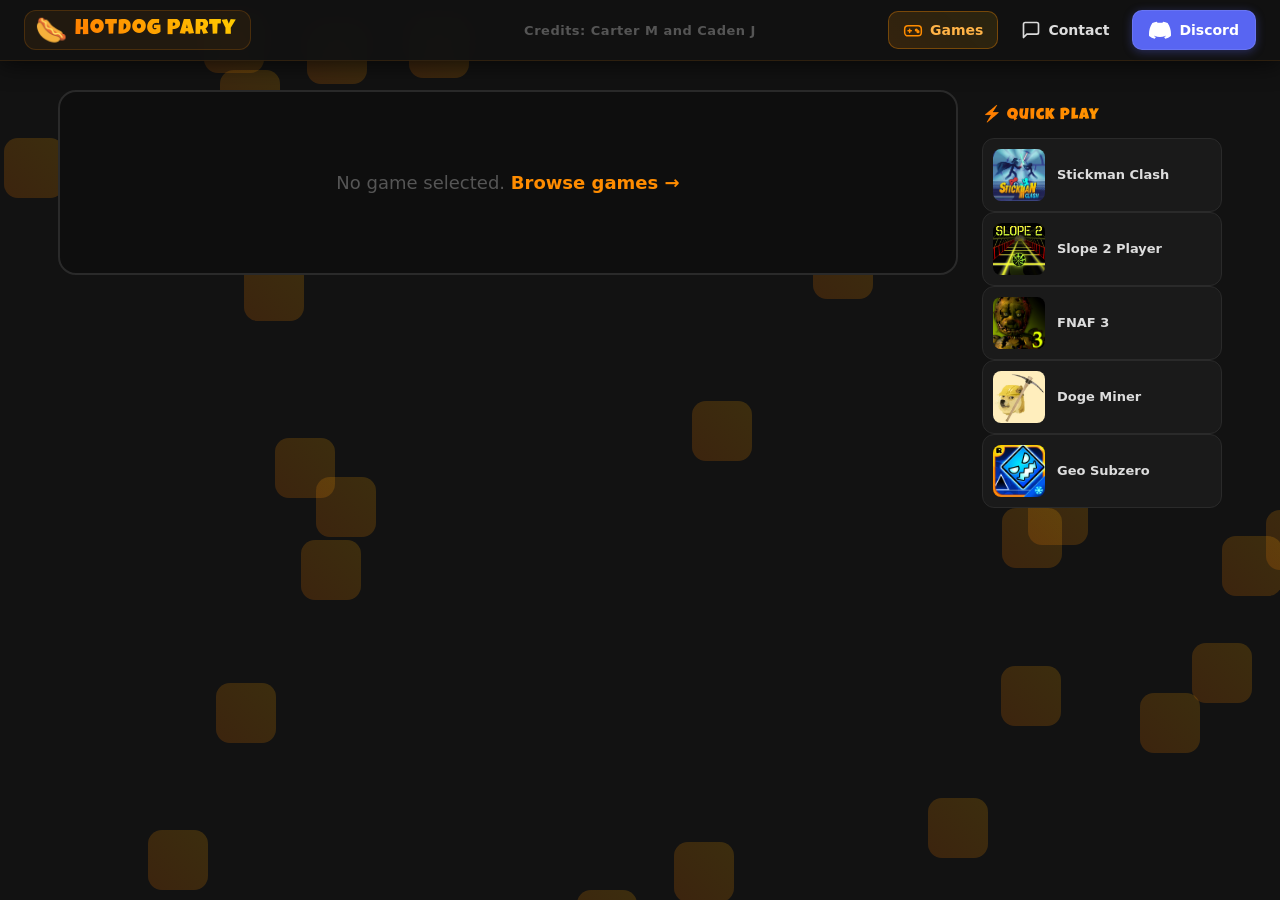
==== game.html @ 7950390a "e" ====
<!DOCTYPE html>
<html lang="en">
<head>
<meta charset="UTF-8">
<title>Hotdog Party – Play</title>
<link rel="icon" href="favicon.png">
<link href="https://fonts.googleapis.com/css2?family=Luckiest+Guy&display=swap" rel="stylesheet">
<style>
*{box-sizing:border-box;margin:0;padding:0;}
body{font-family:"Segoe UI",system-ui,sans-serif;background:#121212;color:white;overflow-x:hidden;}
.bg{position:fixed;top:0;left:0;width:100%;height:100%;z-index:-1;overflow:hidden;}
.shape{position:absolute;width:60px;height:60px;background:linear-gradient(45deg,#ff7b00,#ffae00);opacity:.18;border-radius:14px;animation:float 18s linear infinite;}
@keyframes float{0%{transform:translateY(0) rotate(0)}50%{transform:translateY(-70px) rotate(180deg)}100%{transform:translateY(0) rotate(360deg)}}

/* TOPBAR */
.topbar{position:fixed;top:0;left:0;width:100%;background:rgba(18,18,18,.97);backdrop-filter:blur(12px);padding:10px 24px;display:flex;align-items:center;justify-content:space-between;box-shadow:0 2px 24px rgba(0,0,0,.7);z-index:1000;border-bottom:1px solid rgba(255,140,0,.12);}
.top-center{position:absolute;left:50%;transform:translateX(-50%);font-size:13px;font-weight:600;color:#555;pointer-events:none;letter-spacing:.5px;}
.top-left{display:flex;align-items:center;cursor:pointer;background:rgba(255,140,0,.07);border:1px solid rgba(255,140,0,.18);border-radius:12px;padding:6px 14px 6px 10px;transition:.2s;text-decoration:none;}
.top-left:hover{background:rgba(255,140,0,.14);border-color:rgba(255,140,0,.35);box-shadow:0 0 14px rgba(255,140,0,.15);}
.logo-emoji{font-size:26px;animation:bounce 2s infinite;line-height:1;margin-right:8px;}
@keyframes bounce{0%,100%{transform:translateY(0)}50%{transform:translateY(-5px)}}
.header-text{font-family:'Luckiest Guy';font-size:22px;background:linear-gradient(45deg,#ff7b00,#ffcc00);-webkit-background-clip:text;-webkit-text-fill-color:transparent;letter-spacing:1px;}
.nav-right{display:flex;align-items:center;gap:8px;flex-wrap:wrap;}
.nav-btn{display:flex;align-items:center;gap:7px;padding:8px 14px;border-radius:10px;text-decoration:none;color:#ddd;font-weight:600;font-size:14px;transition:.2s;border:1px solid transparent;}
.nav-btn:hover{background:#1e1e1e;border-color:#333;color:white;}
.nav-btn svg{width:20px;height:20px;opacity:.85;}
.games-nav-btn{background:linear-gradient(45deg,rgba(255,140,0,.15),rgba(255,200,0,.1));border-color:rgba(255,140,0,.35)!important;color:#ffb347;font-weight:700;}
.games-nav-btn svg{opacity:1;color:#ff8c00;}
.games-nav-btn:hover{background:linear-gradient(45deg,rgba(255,140,0,.28),rgba(255,200,0,.18))!important;border-color:#ff8c00!important;color:#ffd000!important;box-shadow:0 0 14px rgba(255,140,0,.3);}
.discord-btn{display:flex;align-items:center;gap:8px;background:#5865F2;padding:8px 16px;border-radius:10px;color:white;text-decoration:none;font-weight:700;font-size:14px;border:1px solid rgba(255,255,255,.1);transition:.2s;box-shadow:0 2px 10px rgba(88,101,242,.35);}
.discord-btn svg{width:22px;height:22px;}
.discord-btn:hover{background:#ff8c00;box-shadow:0 0 16px rgba(255,140,0,.5);}

/* PAGE */
.page-wrap{
  padding: 90px 24px 32px;
  display:flex;
  justify-content:center;
  align-items:start;
  gap:24px;
  min-height:100vh;
}

/* PLAYER */
.player-main{
  flex:0 1 900px;
  min-width:0;
  background:#0e0e0e;
  border:2px solid #2a2a2a;
  border-radius:18px;
  overflow:hidden;
  display:flex;flex-direction:column;
}
.player-toolbar{
  display:flex;align-items:center;gap:10px;
  padding:10px 14px;background:#161616;border-bottom:1px solid #2a2a2a;
}
.player-game-icon{width:32px;height:32px;border-radius:7px;object-fit:cover;flex-shrink:0;}
.player-game-title{font-weight:700;font-size:15px;color:#eee;flex:1;white-space:nowrap;overflow:hidden;text-overflow:ellipsis;}

.toolbar-btn{display:flex;align-items:center;justify-content:center;width:36px;height:36px;border-radius:9px;border:1px solid #2e2e2e;background:#1e1e1e;cursor:pointer;transition:.18s;flex-shrink:0;color:#bbb;}
.toolbar-btn:hover{background:#2a2a2a;border-color:#ff8c00;color:#ff8c00;box-shadow:0 0 10px rgba(255,140,0,.25);}
.toolbar-btn svg{width:17px;height:17px;pointer-events:none;}

.back-btn{display:flex;align-items:center;gap:7px;padding:7px 14px;border-radius:9px;border:1px solid #2e2e2e;background:#1e1e1e;cursor:pointer;transition:.18s;color:#bbb;font-size:13px;font-weight:700;flex-shrink:0;text-decoration:none;}
.back-btn:hover{background:#2a2a2a;border-color:#ff8c00;color:#ff8c00;}
.back-btn svg{width:16px;height:16px;}

.player-iframe-wrap{flex:1;position:relative;min-height:520px;}
.player-iframe-wrap iframe{width:100%;height:100%;border:none;position:absolute;inset:0;}

/* SIDEBAR */
.player-sidebar{flex:0 0 240px;display:flex;flex-direction:column;gap:10px;position:sticky;top:104px;}
.sidebar-title{font-family:'Luckiest Guy';font-size:16px;background:linear-gradient(45deg,#ff7b00,#ffae00);-webkit-background-clip:text;-webkit-text-fill-color:transparent;letter-spacing:1px;margin:0 0 4px;}
.sidebar-game{display:flex;align-items:center;gap:12px;background:#1a1a1a;border:1px solid #2a2a2a;border-radius:12px;padding:10px;cursor:pointer;transition:.2s;text-decoration:none;}
.sidebar-game:hover{border-color:#ff8c00;box-shadow:0 0 14px rgba(255,140,0,.2);transform:translateX(3px);}
.sidebar-game img{width:52px;height:52px;border-radius:8px;object-fit:cover;flex-shrink:0;}
.sidebar-game-name{font-size:13px;font-weight:700;color:#ddd;line-height:1.3;}

/* not-found */
.not-found{padding:80px 20px;text-align:center;color:#555;font-size:18px;}
.not-found a{color:#ff8c00;text-decoration:none;font-weight:700;}
.not-found a:hover{text-decoration:underline;}
</style>
</head>
<body>

<div class="bg" id="bg"></div>

<div class="topbar">
  <div class="top-center">Credits: Carter M and Caden J</div>
  <a class="top-left" href="index.html">
    <div class="logo-emoji">🌭</div>
    <div class="header-text">Hotdog Party</div>
  </a>
  <div class="nav-right">
    <a class="nav-btn games-nav-btn" href="games.html">
      <svg viewBox="0 0 24 24" fill="none" stroke="currentColor" stroke-width="1.8" stroke-linecap="round" stroke-linejoin="round"><rect x="2" y="7" width="20" height="12" rx="4"/><path d="M8 11v4M6 13h4"/><circle cx="16" cy="12" r="1" fill="currentColor"/><circle cx="18" cy="14" r="1" fill="currentColor"/></svg>
      Games
    </a>
    <a class="nav-btn" href="contact.html">
      <svg viewBox="0 0 24 24" fill="none" stroke="white" stroke-width="2" stroke-linecap="round" stroke-linejoin="round"><path d="M21 15a2 2 0 01-2 2H7l-4 4V5a2 2 0 012-2h14a2 2 0 012 2z"/></svg>
      Contact
    </a>
    <a href="https://discord.gg/3y28DJYaVY" target="_blank" class="discord-btn">
      <svg viewBox="0 0 127.14 96.36"><path fill="white" d="M107.7,8.07A105.15,105.15,0,0,0,81.47,0a72.06,72.06,0,0,0-3.36,6.83A97.68,97.68,0,0,0,49,6.83,72.37,72.37,0,0,0,45.64,0,105.89,105.89,0,0,0,19.39,8.09C2.79,33.64-1.71,58.52.54,83.06a105.73,105.73,0,0,0,32.17,16.3,77.7,77.7,0,0,0,6.89-11.14,68.42,68.42,0,0,1-10.85-5.18c.91-.67,1.8-1.36,2.66-2.07a75.48,75.48,0,0,0,64.32,0c.87.71,1.76,1.4,2.66,2.07a68.68,68.68,0,0,1-10.87,5.19,77.23,77.23,0,0,0,6.9,11.13A105.25,105.25,0,0,0,126.6,83C129.2,54.59,122.2,30,107.7,8.07Z"/></svg>
      Discord
    </a>
  </div>
</div>

<div class="page-wrap">

  <div class="player-main">
    <div class="player-toolbar">
      <a class="back-btn" href="games.html">
        <svg viewBox="0 0 24 24" fill="none" stroke="currentColor" stroke-width="2.5" stroke-linecap="round" stroke-linejoin="round"><polyline points="15 18 9 12 15 6"/></svg>
        Back
      </a>
      <img class="player-game-icon" id="playerIcon" src="" alt="">
      <div class="player-game-title" id="playerTitle">Loading...</div>
      <button class="toolbar-btn" title="Refresh" onclick="refreshGame()">
        <svg viewBox="0 0 24 24" fill="none" stroke="currentColor" stroke-width="2" stroke-linecap="round" stroke-linejoin="round"><polyline points="23 4 23 10 17 10"/><path d="M20.49 15a9 9 0 1 1-2.12-9.36L23 10"/></svg>
      </button>
      <button class="toolbar-btn" title="Fullscreen" onclick="fullscreenGame()">
        <svg viewBox="0 0 24 24" fill="none" stroke="currentColor" stroke-width="2" stroke-linecap="round" stroke-linejoin="round"><polyline points="15 3 21 3 21 9"/><polyline points="9 21 3 21 3 15"/><line x1="21" y1="3" x2="14" y2="10"/><line x1="3" y1="21" x2="10" y2="14"/></svg>
      </button>
    </div>
    <div class="player-iframe-wrap">
      <iframe id="gameFrame" src="" allowfullscreen></iframe>
    </div>
  </div>

  <div class="player-sidebar">
    <div class="sidebar-title">⚡ Quick Play</div>
    <div id="playerSidebarGames"></div>
  </div>

</div>

<script>
const FB_URL    = "https://hotdog-party-61e77-default-rtdb.firebaseio.com/plays"
const FB_ACTIVE = "https://hotdog-party-61e77-default-rtdb.firebaseio.com/active"
const LB_LOCAL  = "hotdog_lb"
const sessionId = Math.random().toString(36).slice(2)

// ---- PARSE URL PARAMS ----
const params = new URLSearchParams(location.search)
const currentPath = params.get("path") || ""
const currentName = params.get("name") || "Game"
const currentIcon = params.get("icon") || ""

function gameURL(game) {
  return "game.html?path=" + encodeURIComponent(game.path) +
         "&name=" + encodeURIComponent(game.name) +
         "&icon=" + encodeURIComponent(game.icon)
}

// ---- INIT PLAYER ----
function initPlayer() {
  if (!currentPath) {
    document.querySelector(".player-main").innerHTML =
      '<div class="not-found">No game selected. <a href="games.html">Browse games →</a></div>'
    return
  }
  document.title = currentName + " – Hotdog Party"
  document.getElementById("playerIcon").src  = currentIcon
  document.getElementById("playerTitle").textContent = currentName
  document.getElementById("gameFrame").src   = currentPath
  incrementPlayCount()
  pingActive()
  setInterval(pingActive, 90000)
}

// ---- FIREBASE: play count ----
async function incrementPlayCount() {
  const key = currentName.replace(/[.#$\[\]\/ ]/g, "_")
  try {
    const r = await fetch(FB_URL + "/" + key + ".json")
    const cur = await r.json()
    const prev = cur && cur.count ? cur.count : 0
    await fetch(FB_URL + "/" + key + ".json", {
      method: "PUT",
      headers: {"Content-Type":"application/json"},
      body: JSON.stringify({count:prev+1, name:currentName, icon:currentIcon, path:currentPath})
    })
  } catch {
    // localStorage fallback
    const local = JSON.parse(localStorage.getItem(LB_LOCAL) || "{}")
    local[key] = {count:((local[key]||{}).count||0)+1, name:currentName, icon:currentIcon, path:currentPath}
    localStorage.setItem(LB_LOCAL, JSON.stringify(local))
  }
}

// ---- FIREBASE: active ping ----
async function pingActive() {
  try {
    await fetch(FB_ACTIVE + "/" + sessionId + ".json", {
      method:"PUT",
      headers:{"Content-Type":"application/json"},
      body:JSON.stringify({game:currentName, icon:currentIcon, path:currentPath, ts:Date.now()})
    })
  } catch {}
}

// ---- TOOLBAR ----
function refreshGame() {
  const f = document.getElementById("gameFrame")
  f.src = f.src
}
function fullscreenGame() {
  const f = document.getElementById("gameFrame")
  if      (f.requestFullscreen)       f.requestFullscreen()
  else if (f.webkitRequestFullscreen) f.webkitRequestFullscreen()
  else if (f.mozRequestFullScreen)    f.mozRequestFullScreen()
}

// ---- SIDEBAR ----
function shuffle(arr) { return [...arr].sort(()=>Math.random()-.5) }

async function loadSidebar() {
  try {
    const res = await fetch("games.json")
    const games = await res.json()
    const others = shuffle(games.filter(g => g.path !== currentPath)).slice(0, 5)
    const container = document.getElementById("playerSidebarGames")
    container.innerHTML = others.map(g =>
      `<a class="sidebar-game" href="${gameURL(g)}">
        <img src="${g.icon}" alt="${g.name}">
        <div class="sidebar-game-name">${g.name}</div>
      </a>`
    ).join("")
  } catch {}
}

// ---- BG SHAPES ----
const bg = document.getElementById("bg")
for (let i = 0; i < 30; i++) {
  const s = document.createElement("div")
  s.className = "shape"
  s.style.left = Math.random() * 100 + "%"
  s.style.top  = Math.random() * 100 + "%"
  s.style.animationDuration = (Math.random() * 20 + 10) + "s"
  bg.appendChild(s)
}

initPlayer()
loadSidebar()
</script>
</body>
</html>
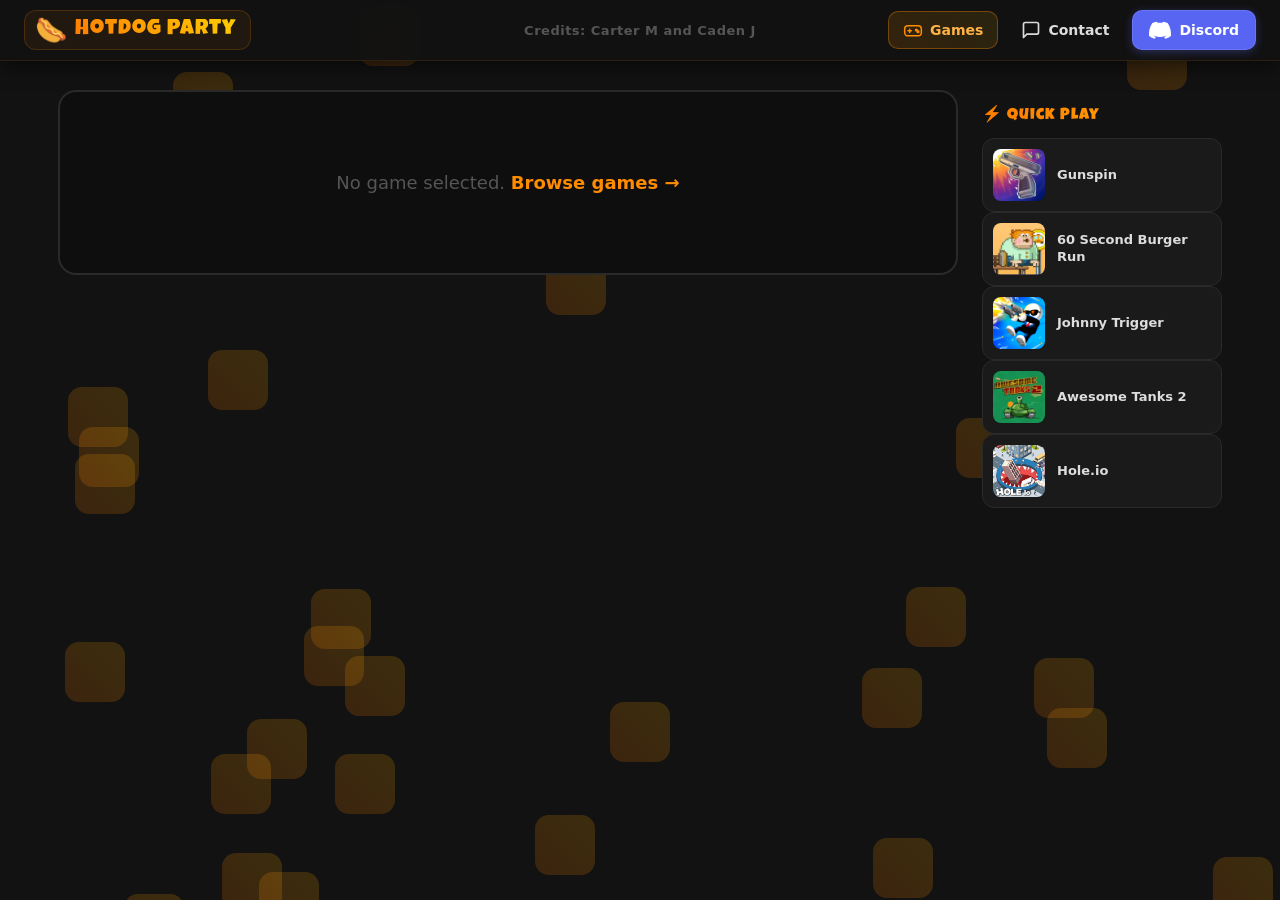
==== commit 21a09647: "e" ====
--- a/game.html
+++ b/game.html
@@ -61,6 +61,8 @@
 .toolbar-btn{display:flex;align-items:center;justify-content:center;width:36px;height:36px;border-radius:9px;border:1px solid #2e2e2e;background:#1e1e1e;cursor:pointer;transition:.18s;flex-shrink:0;color:#bbb;}
 .toolbar-btn:hover{background:#2a2a2a;border-color:#ff8c00;color:#ff8c00;box-shadow:0 0 10px rgba(255,140,0,.25);}
 .toolbar-btn svg{width:17px;height:17px;pointer-events:none;}
+.toolbar-btn.muted{border-color:#ff4444;color:#ff4444;background:rgba(255,68,68,.1);}
+.toolbar-btn.muted:hover{border-color:#ff4444;color:#ff4444;box-shadow:0 0 10px rgba(255,68,68,.25);}
 
 .back-btn{display:flex;align-items:center;gap:7px;padding:7px 14px;border-radius:9px;border:1px solid #2e2e2e;background:#1e1e1e;cursor:pointer;transition:.18s;color:#bbb;font-size:13px;font-weight:700;flex-shrink:0;text-decoration:none;}
 .back-btn:hover{background:#2a2a2a;border-color:#ff8c00;color:#ff8c00;}
@@ -68,6 +70,9 @@
 
 .player-iframe-wrap{flex:1;position:relative;min-height:520px;}
 .player-iframe-wrap iframe{width:100%;height:100%;border:none;position:absolute;inset:0;}
+
+/* mute overlay — covers iframe to block audio via a silent AudioContext trick */
+#muteOverlay{display:none;position:absolute;inset:0;z-index:10;pointer-events:none;}
 
 /* SIDEBAR */
 .player-sidebar{flex:0 0 240px;display:flex;flex-direction:column;gap:10px;position:sticky;top:104px;}
@@ -119,6 +124,20 @@
       </a>
       <img class="player-game-icon" id="playerIcon" src="" alt="">
       <div class="player-game-title" id="playerTitle">Loading...</div>
+      <button class="toolbar-btn" id="muteBtn" title="Mute" onclick="toggleMute()">
+        <!-- Unmuted icon (shown by default) -->
+        <svg id="iconUnmuted" viewBox="0 0 24 24" fill="none" stroke="currentColor" stroke-width="2" stroke-linecap="round" stroke-linejoin="round">
+          <polygon points="11 5 6 9 2 9 2 15 6 15 11 19 11 5"/>
+          <path d="M19.07 4.93a10 10 0 0 1 0 14.14"/>
+          <path d="M15.54 8.46a5 5 0 0 1 0 7.07"/>
+        </svg>
+        <!-- Muted icon (hidden by default) -->
+        <svg id="iconMuted" viewBox="0 0 24 24" fill="none" stroke="currentColor" stroke-width="2" stroke-linecap="round" stroke-linejoin="round" style="display:none;">
+          <polygon points="11 5 6 9 2 9 2 15 6 15 11 19 11 5"/>
+          <line x1="23" y1="9" x2="17" y2="15"/>
+          <line x1="17" y1="9" x2="23" y2="15"/>
+        </svg>
+      </button>
       <button class="toolbar-btn" title="Refresh" onclick="refreshGame()">
         <svg viewBox="0 0 24 24" fill="none" stroke="currentColor" stroke-width="2" stroke-linecap="round" stroke-linejoin="round"><polyline points="23 4 23 10 17 10"/><path d="M20.49 15a9 9 0 1 1-2.12-9.36L23 10"/></svg>
       </button>
@@ -127,6 +146,7 @@
       </button>
     </div>
     <div class="player-iframe-wrap">
+      <div id="muteOverlay"></div>
       <iframe id="gameFrame" src="" allowfullscreen></iframe>
     </div>
   </div>
@@ -144,7 +164,6 @@
 const LB_LOCAL  = "hotdog_lb"
 const sessionId = Math.random().toString(36).slice(2)
 
-// ---- PARSE URL PARAMS ----
 const params = new URLSearchParams(location.search)
 const currentPath = params.get("path") || ""
 const currentName = params.get("name") || "Game"
@@ -154,6 +173,55 @@
   return "game.html?path=" + encodeURIComponent(game.path) +
          "&name=" + encodeURIComponent(game.name) +
          "&icon=" + encodeURIComponent(game.icon)
+}
+
+// ---- MUTE ----
+let isMuted = false
+let audioCtx = null
+let gainNode = null
+
+function toggleMute() {
+  isMuted = !isMuted
+  const frame = document.getElementById("gameFrame")
+  const btn   = document.getElementById("muteBtn")
+
+  // Set iframe muted attribute (works for same-origin)
+  frame.muted = isMuted
+
+  // Also try to mute via Web Audio API destination gain (best effort)
+  if (isMuted) {
+    try {
+      if (!audioCtx) {
+        audioCtx = new (window.AudioContext || window.webkitAudioContext)()
+        gainNode = audioCtx.createGain()
+        gainNode.connect(audioCtx.destination)
+      }
+      gainNode.gain.value = 0
+    } catch(e) {}
+
+    // Reload iframe with muted attribute as a fallback
+    const src = frame.src
+    frame.src = ""
+    frame.setAttribute("muted", "")
+    setTimeout(() => { frame.src = src }, 50)
+
+    btn.classList.add("muted")
+    btn.title = "Unmute"
+    document.getElementById("iconUnmuted").style.display = "none"
+    document.getElementById("iconMuted").style.display   = "block"
+  } else {
+    try { if (gainNode) gainNode.gain.value = 1 } catch(e) {}
+
+    const src = frame.src
+    frame.src = ""
+    frame.removeAttribute("muted")
+    setTimeout(() => { frame.src = src }, 50)
+
+    btn.classList.remove("muted")
+    btn.title = "Mute"
+    document.getElementById("iconUnmuted").style.display = "block"
+    document.getElementById("iconMuted").style.display   = "none"
+  }
 }
 
 // ---- INIT PLAYER ----
@@ -164,9 +232,9 @@
     return
   }
   document.title = currentName + " – Hotdog Party"
-  document.getElementById("playerIcon").src  = currentIcon
+  document.getElementById("playerIcon").src        = currentIcon
   document.getElementById("playerTitle").textContent = currentName
-  document.getElementById("gameFrame").src   = currentPath
+  document.getElementById("gameFrame").src          = currentPath
   incrementPlayCount()
   pingActive()
   setInterval(pingActive, 90000)
@@ -185,9 +253,9 @@
       body: JSON.stringify({count:prev+1, name:currentName, icon:currentIcon, path:currentPath})
     })
   } catch {
-    // localStorage fallback
     const local = JSON.parse(localStorage.getItem(LB_LOCAL) || "{}")
-    local[key] = {count:((local[key]||{}).count||0)+1, name:currentName, icon:currentIcon, path:currentPath}
+    const key2 = currentName.replace(/[.#$\[\]\/ ]/g, "_")
+    local[key2] = {count:((local[key2]||{}).count||0)+1, name:currentName, icon:currentIcon, path:currentPath}
     localStorage.setItem(LB_LOCAL, JSON.stringify(local))
   }
 }
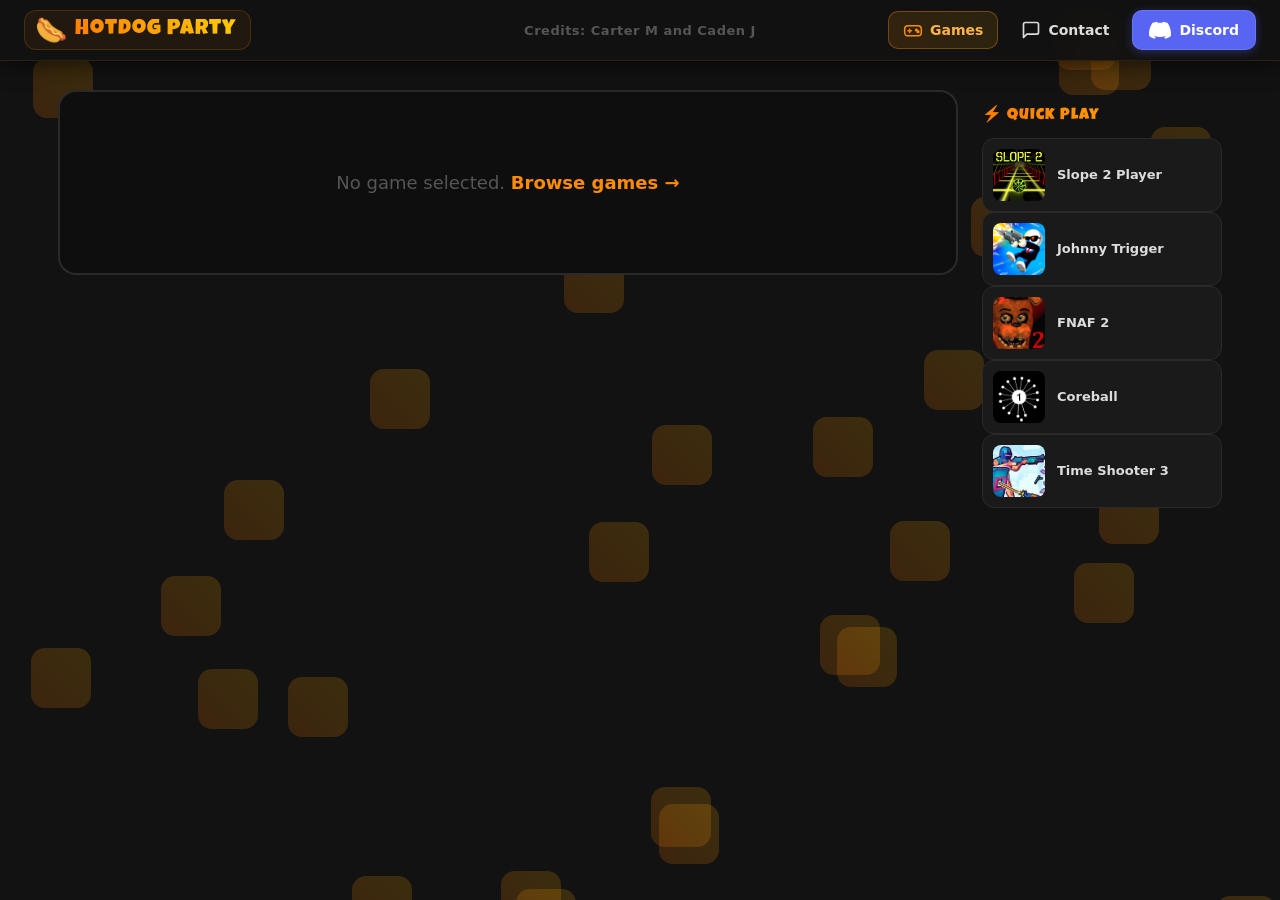
==== commit 7132ec0d: "e" ====
--- a/game.html
+++ b/game.html
@@ -61,8 +61,6 @@
 .toolbar-btn{display:flex;align-items:center;justify-content:center;width:36px;height:36px;border-radius:9px;border:1px solid #2e2e2e;background:#1e1e1e;cursor:pointer;transition:.18s;flex-shrink:0;color:#bbb;}
 .toolbar-btn:hover{background:#2a2a2a;border-color:#ff8c00;color:#ff8c00;box-shadow:0 0 10px rgba(255,140,0,.25);}
 .toolbar-btn svg{width:17px;height:17px;pointer-events:none;}
-.toolbar-btn.muted{border-color:#ff4444;color:#ff4444;background:rgba(255,68,68,.1);}
-.toolbar-btn.muted:hover{border-color:#ff4444;color:#ff4444;box-shadow:0 0 10px rgba(255,68,68,.25);}
 
 .back-btn{display:flex;align-items:center;gap:7px;padding:7px 14px;border-radius:9px;border:1px solid #2e2e2e;background:#1e1e1e;cursor:pointer;transition:.18s;color:#bbb;font-size:13px;font-weight:700;flex-shrink:0;text-decoration:none;}
 .back-btn:hover{background:#2a2a2a;border-color:#ff8c00;color:#ff8c00;}
@@ -70,9 +68,6 @@
 
 .player-iframe-wrap{flex:1;position:relative;min-height:520px;}
 .player-iframe-wrap iframe{width:100%;height:100%;border:none;position:absolute;inset:0;}
-
-/* mute overlay — covers iframe to block audio via a silent AudioContext trick */
-#muteOverlay{display:none;position:absolute;inset:0;z-index:10;pointer-events:none;}
 
 /* SIDEBAR */
 .player-sidebar{flex:0 0 240px;display:flex;flex-direction:column;gap:10px;position:sticky;top:104px;}
@@ -124,20 +119,6 @@
       </a>
       <img class="player-game-icon" id="playerIcon" src="" alt="">
       <div class="player-game-title" id="playerTitle">Loading...</div>
-      <button class="toolbar-btn" id="muteBtn" title="Mute" onclick="toggleMute()">
-        <!-- Unmuted icon (shown by default) -->
-        <svg id="iconUnmuted" viewBox="0 0 24 24" fill="none" stroke="currentColor" stroke-width="2" stroke-linecap="round" stroke-linejoin="round">
-          <polygon points="11 5 6 9 2 9 2 15 6 15 11 19 11 5"/>
-          <path d="M19.07 4.93a10 10 0 0 1 0 14.14"/>
-          <path d="M15.54 8.46a5 5 0 0 1 0 7.07"/>
-        </svg>
-        <!-- Muted icon (hidden by default) -->
-        <svg id="iconMuted" viewBox="0 0 24 24" fill="none" stroke="currentColor" stroke-width="2" stroke-linecap="round" stroke-linejoin="round" style="display:none;">
-          <polygon points="11 5 6 9 2 9 2 15 6 15 11 19 11 5"/>
-          <line x1="23" y1="9" x2="17" y2="15"/>
-          <line x1="17" y1="9" x2="23" y2="15"/>
-        </svg>
-      </button>
       <button class="toolbar-btn" title="Refresh" onclick="refreshGame()">
         <svg viewBox="0 0 24 24" fill="none" stroke="currentColor" stroke-width="2" stroke-linecap="round" stroke-linejoin="round"><polyline points="23 4 23 10 17 10"/><path d="M20.49 15a9 9 0 1 1-2.12-9.36L23 10"/></svg>
       </button>
@@ -146,7 +127,6 @@
       </button>
     </div>
     <div class="player-iframe-wrap">
-      <div id="muteOverlay"></div>
       <iframe id="gameFrame" src="" allowfullscreen></iframe>
     </div>
   </div>
@@ -164,6 +144,7 @@
 const LB_LOCAL  = "hotdog_lb"
 const sessionId = Math.random().toString(36).slice(2)
 
+// ---- PARSE URL PARAMS ----
 const params = new URLSearchParams(location.search)
 const currentPath = params.get("path") || ""
 const currentName = params.get("name") || "Game"
@@ -175,53 +156,17 @@
          "&icon=" + encodeURIComponent(game.icon)
 }
 
-// ---- MUTE ----
-let isMuted = false
-let audioCtx = null
-let gainNode = null
-
-function toggleMute() {
-  isMuted = !isMuted
-  const frame = document.getElementById("gameFrame")
-  const btn   = document.getElementById("muteBtn")
-
-  // Set iframe muted attribute (works for same-origin)
-  frame.muted = isMuted
-
-  // Also try to mute via Web Audio API destination gain (best effort)
-  if (isMuted) {
-    try {
-      if (!audioCtx) {
-        audioCtx = new (window.AudioContext || window.webkitAudioContext)()
-        gainNode = audioCtx.createGain()
-        gainNode.connect(audioCtx.destination)
-      }
-      gainNode.gain.value = 0
-    } catch(e) {}
-
-    // Reload iframe with muted attribute as a fallback
-    const src = frame.src
-    frame.src = ""
-    frame.setAttribute("muted", "")
-    setTimeout(() => { frame.src = src }, 50)
-
-    btn.classList.add("muted")
-    btn.title = "Unmute"
-    document.getElementById("iconUnmuted").style.display = "none"
-    document.getElementById("iconMuted").style.display   = "block"
-  } else {
-    try { if (gainNode) gainNode.gain.value = 1 } catch(e) {}
-
-    const src = frame.src
-    frame.src = ""
-    frame.removeAttribute("muted")
-    setTimeout(() => { frame.src = src }, 50)
-
-    btn.classList.remove("muted")
-    btn.title = "Mute"
-    document.getElementById("iconUnmuted").style.display = "block"
-    document.getElementById("iconMuted").style.display   = "none"
-  }
+// ---- RECENTLY PLAYED (localStorage) ----
+function saveRecentlyPlayed() {
+  if (!currentPath) return
+  const key  = "hotdog_recent"
+  const entry = { name: currentName, icon: currentIcon, path: currentPath, ts: Date.now() }
+  let recent = JSON.parse(localStorage.getItem(key) || "[]")
+  // Remove duplicate if already in list, then prepend
+  recent = recent.filter(g => g.path !== currentPath)
+  recent.unshift(entry)
+  recent = recent.slice(0, 5) // keep last 5
+  localStorage.setItem(key, JSON.stringify(recent))
 }
 
 // ---- INIT PLAYER ----
@@ -232,9 +177,10 @@
     return
   }
   document.title = currentName + " – Hotdog Party"
-  document.getElementById("playerIcon").src        = currentIcon
+  document.getElementById("playerIcon").src  = currentIcon
   document.getElementById("playerTitle").textContent = currentName
-  document.getElementById("gameFrame").src          = currentPath
+  document.getElementById("gameFrame").src   = currentPath
+  saveRecentlyPlayed()
   incrementPlayCount()
   pingActive()
   setInterval(pingActive, 90000)
@@ -253,9 +199,9 @@
       body: JSON.stringify({count:prev+1, name:currentName, icon:currentIcon, path:currentPath})
     })
   } catch {
+    // localStorage fallback
     const local = JSON.parse(localStorage.getItem(LB_LOCAL) || "{}")
-    const key2 = currentName.replace(/[.#$\[\]\/ ]/g, "_")
-    local[key2] = {count:((local[key2]||{}).count||0)+1, name:currentName, icon:currentIcon, path:currentPath}
+    local[key] = {count:((local[key]||{}).count||0)+1, name:currentName, icon:currentIcon, path:currentPath}
     localStorage.setItem(LB_LOCAL, JSON.stringify(local))
   }
 }
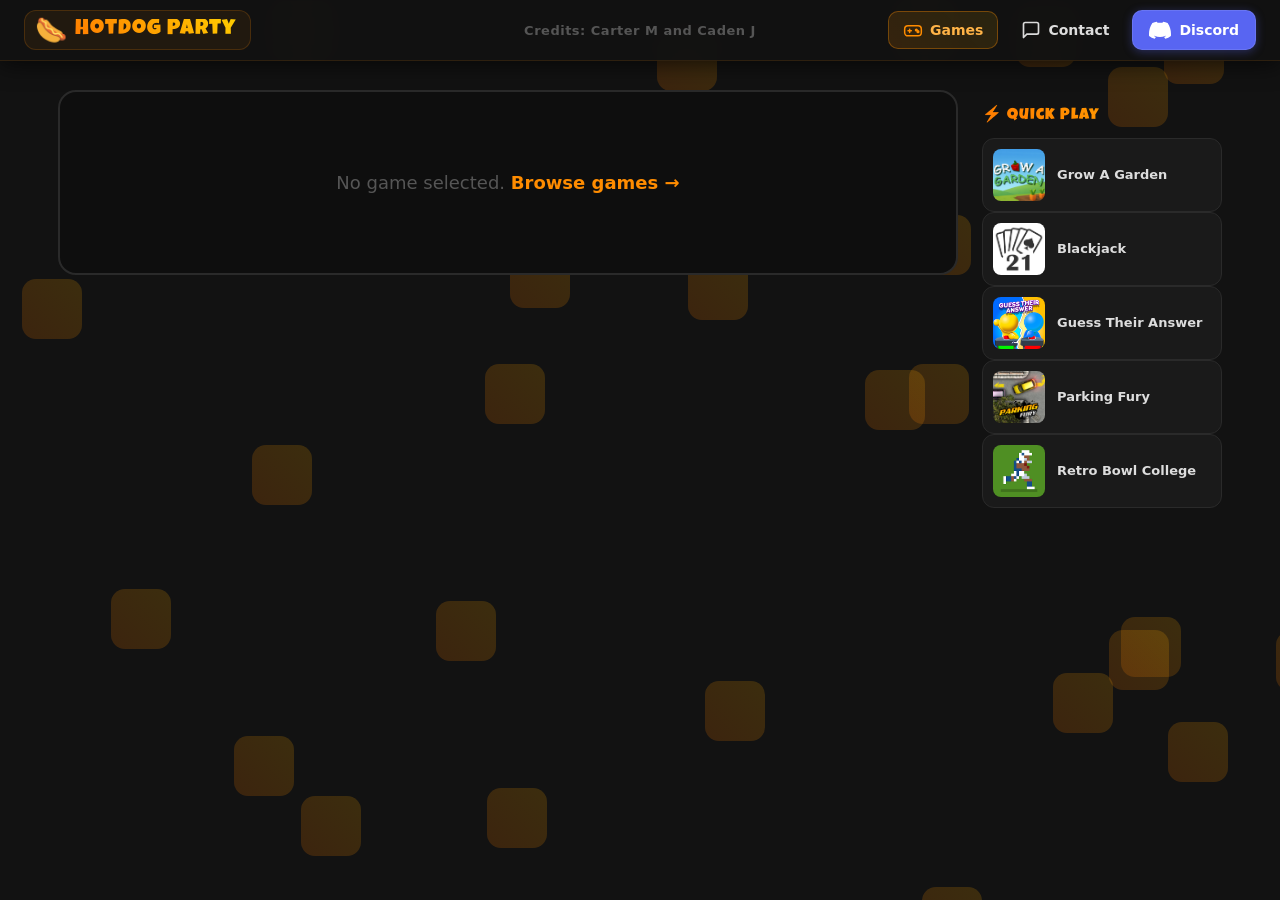
==== commit 5563ff67: "e" ====
--- a/game.html
+++ b/game.html
@@ -61,6 +61,8 @@
 .toolbar-btn{display:flex;align-items:center;justify-content:center;width:36px;height:36px;border-radius:9px;border:1px solid #2e2e2e;background:#1e1e1e;cursor:pointer;transition:.18s;flex-shrink:0;color:#bbb;}
 .toolbar-btn:hover{background:#2a2a2a;border-color:#ff8c00;color:#ff8c00;box-shadow:0 0 10px rgba(255,140,0,.25);}
 .toolbar-btn svg{width:17px;height:17px;pointer-events:none;}
+.toolbar-btn.muted{border-color:#ff4444;color:#ff4444;background:rgba(255,68,68,.1);}
+.toolbar-btn.muted:hover{border-color:#ff4444;color:#ff4444;box-shadow:0 0 10px rgba(255,68,68,.25);}
 
 .back-btn{display:flex;align-items:center;gap:7px;padding:7px 14px;border-radius:9px;border:1px solid #2e2e2e;background:#1e1e1e;cursor:pointer;transition:.18s;color:#bbb;font-size:13px;font-weight:700;flex-shrink:0;text-decoration:none;}
 .back-btn:hover{background:#2a2a2a;border-color:#ff8c00;color:#ff8c00;}
@@ -68,6 +70,9 @@
 
 .player-iframe-wrap{flex:1;position:relative;min-height:520px;}
 .player-iframe-wrap iframe{width:100%;height:100%;border:none;position:absolute;inset:0;}
+
+/* mute overlay — covers iframe to block audio via a silent AudioContext trick */
+#muteOverlay{display:none;position:absolute;inset:0;z-index:10;pointer-events:none;}
 
 /* SIDEBAR */
 .player-sidebar{flex:0 0 240px;display:flex;flex-direction:column;gap:10px;position:sticky;top:104px;}
@@ -119,6 +124,20 @@
       </a>
       <img class="player-game-icon" id="playerIcon" src="" alt="">
       <div class="player-game-title" id="playerTitle">Loading...</div>
+      <button class="toolbar-btn" id="muteBtn" title="Mute" onclick="toggleMute()">
+        <!-- Unmuted icon (shown by default) -->
+        <svg id="iconUnmuted" viewBox="0 0 24 24" fill="none" stroke="currentColor" stroke-width="2" stroke-linecap="round" stroke-linejoin="round">
+          <polygon points="11 5 6 9 2 9 2 15 6 15 11 19 11 5"/>
+          <path d="M19.07 4.93a10 10 0 0 1 0 14.14"/>
+          <path d="M15.54 8.46a5 5 0 0 1 0 7.07"/>
+        </svg>
+        <!-- Muted icon (hidden by default) -->
+        <svg id="iconMuted" viewBox="0 0 24 24" fill="none" stroke="currentColor" stroke-width="2" stroke-linecap="round" stroke-linejoin="round" style="display:none;">
+          <polygon points="11 5 6 9 2 9 2 15 6 15 11 19 11 5"/>
+          <line x1="23" y1="9" x2="17" y2="15"/>
+          <line x1="17" y1="9" x2="23" y2="15"/>
+        </svg>
+      </button>
       <button class="toolbar-btn" title="Refresh" onclick="refreshGame()">
         <svg viewBox="0 0 24 24" fill="none" stroke="currentColor" stroke-width="2" stroke-linecap="round" stroke-linejoin="round"><polyline points="23 4 23 10 17 10"/><path d="M20.49 15a9 9 0 1 1-2.12-9.36L23 10"/></svg>
       </button>
@@ -127,6 +146,7 @@
       </button>
     </div>
     <div class="player-iframe-wrap">
+      <div id="muteOverlay"></div>
       <iframe id="gameFrame" src="" allowfullscreen></iframe>
     </div>
   </div>
@@ -144,7 +164,6 @@
 const LB_LOCAL  = "hotdog_lb"
 const sessionId = Math.random().toString(36).slice(2)
 
-// ---- PARSE URL PARAMS ----
 const params = new URLSearchParams(location.search)
 const currentPath = params.get("path") || ""
 const currentName = params.get("name") || "Game"
@@ -156,16 +175,64 @@
          "&icon=" + encodeURIComponent(game.icon)
 }
 
+// ---- MUTE ----
+let isMuted = false
+let audioCtx = null
+let gainNode = null
+
+function toggleMute() {
+  isMuted = !isMuted
+  const frame = document.getElementById("gameFrame")
+  const btn   = document.getElementById("muteBtn")
+
+  // Set iframe muted attribute (works for same-origin)
+  frame.muted = isMuted
+
+  // Also try to mute via Web Audio API destination gain (best effort)
+  if (isMuted) {
+    try {
+      if (!audioCtx) {
+        audioCtx = new (window.AudioContext || window.webkitAudioContext)()
+        gainNode = audioCtx.createGain()
+        gainNode.connect(audioCtx.destination)
+      }
+      gainNode.gain.value = 0
+    } catch(e) {}
+
+    // Reload iframe with muted attribute as a fallback
+    const src = frame.src
+    frame.src = ""
+    frame.setAttribute("muted", "")
+    setTimeout(() => { frame.src = src }, 50)
+
+    btn.classList.add("muted")
+    btn.title = "Unmute"
+    document.getElementById("iconUnmuted").style.display = "none"
+    document.getElementById("iconMuted").style.display   = "block"
+  } else {
+    try { if (gainNode) gainNode.gain.value = 1 } catch(e) {}
+
+    const src = frame.src
+    frame.src = ""
+    frame.removeAttribute("muted")
+    setTimeout(() => { frame.src = src }, 50)
+
+    btn.classList.remove("muted")
+    btn.title = "Mute"
+    document.getElementById("iconUnmuted").style.display = "block"
+    document.getElementById("iconMuted").style.display   = "none"
+  }
+}
+
 // ---- RECENTLY PLAYED (localStorage) ----
 function saveRecentlyPlayed() {
   if (!currentPath) return
-  const key  = "hotdog_recent"
+  const key   = "hotdog_recent"
   const entry = { name: currentName, icon: currentIcon, path: currentPath, ts: Date.now() }
-  let recent = JSON.parse(localStorage.getItem(key) || "[]")
-  // Remove duplicate if already in list, then prepend
+  let recent  = JSON.parse(localStorage.getItem(key) || "[]")
   recent = recent.filter(g => g.path !== currentPath)
   recent.unshift(entry)
-  recent = recent.slice(0, 5) // keep last 5
+  recent = recent.slice(0, 5)
   localStorage.setItem(key, JSON.stringify(recent))
 }
 
@@ -177,9 +244,9 @@
     return
   }
   document.title = currentName + " – Hotdog Party"
-  document.getElementById("playerIcon").src  = currentIcon
+  document.getElementById("playerIcon").src        = currentIcon
   document.getElementById("playerTitle").textContent = currentName
-  document.getElementById("gameFrame").src   = currentPath
+  document.getElementById("gameFrame").src          = currentPath
   saveRecentlyPlayed()
   incrementPlayCount()
   pingActive()
@@ -199,9 +266,9 @@
       body: JSON.stringify({count:prev+1, name:currentName, icon:currentIcon, path:currentPath})
     })
   } catch {
-    // localStorage fallback
     const local = JSON.parse(localStorage.getItem(LB_LOCAL) || "{}")
-    local[key] = {count:((local[key]||{}).count||0)+1, name:currentName, icon:currentIcon, path:currentPath}
+    const key2 = currentName.replace(/[.#$\[\]\/ ]/g, "_")
+    local[key2] = {count:((local[key2]||{}).count||0)+1, name:currentName, icon:currentIcon, path:currentPath}
     localStorage.setItem(LB_LOCAL, JSON.stringify(local))
   }
 }
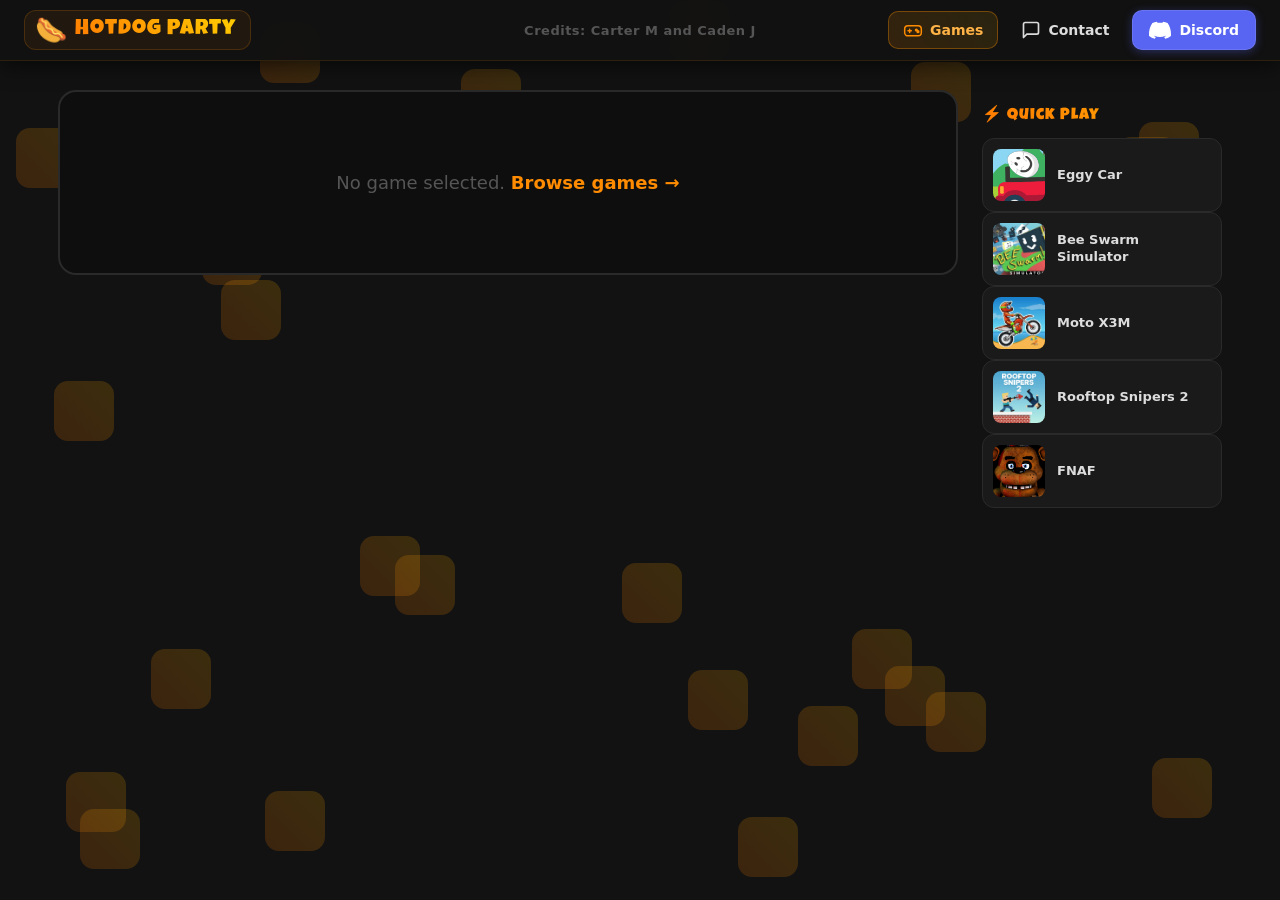
==== commit 019d5a40: "e" ====
--- a/game.html
+++ b/game.html
@@ -224,18 +224,6 @@
   }
 }
 
-// ---- RECENTLY PLAYED (localStorage) ----
-function saveRecentlyPlayed() {
-  if (!currentPath) return
-  const key   = "hotdog_recent"
-  const entry = { name: currentName, icon: currentIcon, path: currentPath, ts: Date.now() }
-  let recent  = JSON.parse(localStorage.getItem(key) || "[]")
-  recent = recent.filter(g => g.path !== currentPath)
-  recent.unshift(entry)
-  recent = recent.slice(0, 5)
-  localStorage.setItem(key, JSON.stringify(recent))
-}
-
 // ---- INIT PLAYER ----
 function initPlayer() {
   if (!currentPath) {
@@ -247,7 +235,6 @@
   document.getElementById("playerIcon").src        = currentIcon
   document.getElementById("playerTitle").textContent = currentName
   document.getElementById("gameFrame").src          = currentPath
-  saveRecentlyPlayed()
   incrementPlayCount()
   pingActive()
   setInterval(pingActive, 90000)
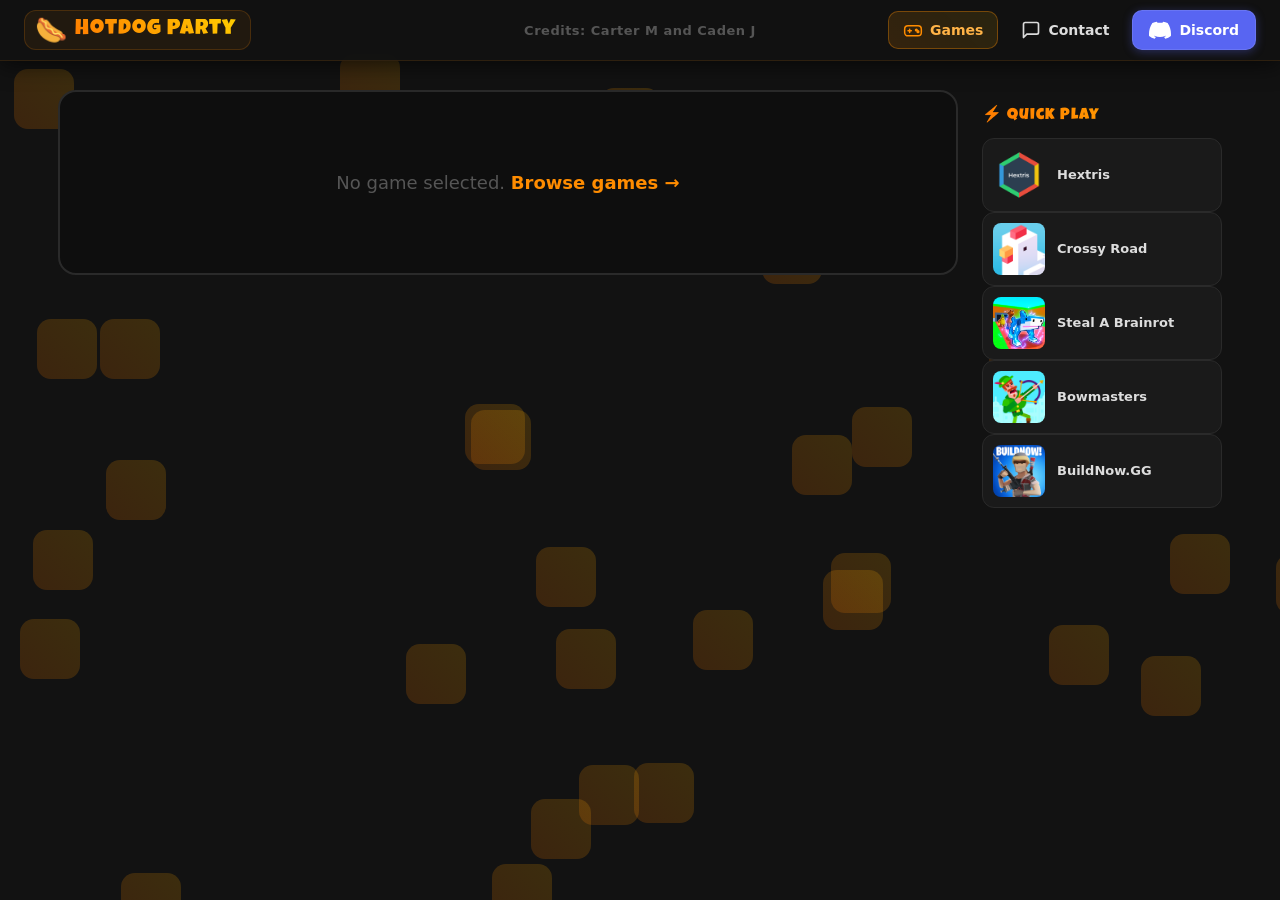
==== commit 8228c81f: "Update game.html" ====
--- a/game.html
+++ b/game.html
@@ -61,8 +61,6 @@
 .toolbar-btn{display:flex;align-items:center;justify-content:center;width:36px;height:36px;border-radius:9px;border:1px solid #2e2e2e;background:#1e1e1e;cursor:pointer;transition:.18s;flex-shrink:0;color:#bbb;}
 .toolbar-btn:hover{background:#2a2a2a;border-color:#ff8c00;color:#ff8c00;box-shadow:0 0 10px rgba(255,140,0,.25);}
 .toolbar-btn svg{width:17px;height:17px;pointer-events:none;}
-.toolbar-btn.muted{border-color:#ff4444;color:#ff4444;background:rgba(255,68,68,.1);}
-.toolbar-btn.muted:hover{border-color:#ff4444;color:#ff4444;box-shadow:0 0 10px rgba(255,68,68,.25);}
 
 .back-btn{display:flex;align-items:center;gap:7px;padding:7px 14px;border-radius:9px;border:1px solid #2e2e2e;background:#1e1e1e;cursor:pointer;transition:.18s;color:#bbb;font-size:13px;font-weight:700;flex-shrink:0;text-decoration:none;}
 .back-btn:hover{background:#2a2a2a;border-color:#ff8c00;color:#ff8c00;}
@@ -70,9 +68,6 @@
 
 .player-iframe-wrap{flex:1;position:relative;min-height:520px;}
 .player-iframe-wrap iframe{width:100%;height:100%;border:none;position:absolute;inset:0;}
-
-/* mute overlay — covers iframe to block audio via a silent AudioContext trick */
-#muteOverlay{display:none;position:absolute;inset:0;z-index:10;pointer-events:none;}
 
 /* SIDEBAR */
 .player-sidebar{flex:0 0 240px;display:flex;flex-direction:column;gap:10px;position:sticky;top:104px;}
@@ -124,20 +119,6 @@
       </a>
       <img class="player-game-icon" id="playerIcon" src="" alt="">
       <div class="player-game-title" id="playerTitle">Loading...</div>
-      <button class="toolbar-btn" id="muteBtn" title="Mute" onclick="toggleMute()">
-        <!-- Unmuted icon (shown by default) -->
-        <svg id="iconUnmuted" viewBox="0 0 24 24" fill="none" stroke="currentColor" stroke-width="2" stroke-linecap="round" stroke-linejoin="round">
-          <polygon points="11 5 6 9 2 9 2 15 6 15 11 19 11 5"/>
-          <path d="M19.07 4.93a10 10 0 0 1 0 14.14"/>
-          <path d="M15.54 8.46a5 5 0 0 1 0 7.07"/>
-        </svg>
-        <!-- Muted icon (hidden by default) -->
-        <svg id="iconMuted" viewBox="0 0 24 24" fill="none" stroke="currentColor" stroke-width="2" stroke-linecap="round" stroke-linejoin="round" style="display:none;">
-          <polygon points="11 5 6 9 2 9 2 15 6 15 11 19 11 5"/>
-          <line x1="23" y1="9" x2="17" y2="15"/>
-          <line x1="17" y1="9" x2="23" y2="15"/>
-        </svg>
-      </button>
       <button class="toolbar-btn" title="Refresh" onclick="refreshGame()">
         <svg viewBox="0 0 24 24" fill="none" stroke="currentColor" stroke-width="2" stroke-linecap="round" stroke-linejoin="round"><polyline points="23 4 23 10 17 10"/><path d="M20.49 15a9 9 0 1 1-2.12-9.36L23 10"/></svg>
       </button>
@@ -146,7 +127,6 @@
       </button>
     </div>
     <div class="player-iframe-wrap">
-      <div id="muteOverlay"></div>
       <iframe id="gameFrame" src="" allowfullscreen></iframe>
     </div>
   </div>
@@ -164,6 +144,7 @@
 const LB_LOCAL  = "hotdog_lb"
 const sessionId = Math.random().toString(36).slice(2)
 
+// ---- PARSE URL PARAMS ----
 const params = new URLSearchParams(location.search)
 const currentPath = params.get("path") || ""
 const currentName = params.get("name") || "Game"
@@ -173,55 +154,6 @@
   return "game.html?path=" + encodeURIComponent(game.path) +
          "&name=" + encodeURIComponent(game.name) +
          "&icon=" + encodeURIComponent(game.icon)
-}
-
-// ---- MUTE ----
-let isMuted = false
-let audioCtx = null
-let gainNode = null
-
-function toggleMute() {
-  isMuted = !isMuted
-  const frame = document.getElementById("gameFrame")
-  const btn   = document.getElementById("muteBtn")
-
-  // Set iframe muted attribute (works for same-origin)
-  frame.muted = isMuted
-
-  // Also try to mute via Web Audio API destination gain (best effort)
-  if (isMuted) {
-    try {
-      if (!audioCtx) {
-        audioCtx = new (window.AudioContext || window.webkitAudioContext)()
-        gainNode = audioCtx.createGain()
-        gainNode.connect(audioCtx.destination)
-      }
-      gainNode.gain.value = 0
-    } catch(e) {}
-
-    // Reload iframe with muted attribute as a fallback
-    const src = frame.src
-    frame.src = ""
-    frame.setAttribute("muted", "")
-    setTimeout(() => { frame.src = src }, 50)
-
-    btn.classList.add("muted")
-    btn.title = "Unmute"
-    document.getElementById("iconUnmuted").style.display = "none"
-    document.getElementById("iconMuted").style.display   = "block"
-  } else {
-    try { if (gainNode) gainNode.gain.value = 1 } catch(e) {}
-
-    const src = frame.src
-    frame.src = ""
-    frame.removeAttribute("muted")
-    setTimeout(() => { frame.src = src }, 50)
-
-    btn.classList.remove("muted")
-    btn.title = "Mute"
-    document.getElementById("iconUnmuted").style.display = "block"
-    document.getElementById("iconMuted").style.display   = "none"
-  }
 }
 
 // ---- INIT PLAYER ----
@@ -232,9 +164,9 @@
     return
   }
   document.title = currentName + " – Hotdog Party"
-  document.getElementById("playerIcon").src        = currentIcon
+  document.getElementById("playerIcon").src  = currentIcon
   document.getElementById("playerTitle").textContent = currentName
-  document.getElementById("gameFrame").src          = currentPath
+  document.getElementById("gameFrame").src   = currentPath
   incrementPlayCount()
   pingActive()
   setInterval(pingActive, 90000)
@@ -253,9 +185,9 @@
       body: JSON.stringify({count:prev+1, name:currentName, icon:currentIcon, path:currentPath})
     })
   } catch {
+    // localStorage fallback
     const local = JSON.parse(localStorage.getItem(LB_LOCAL) || "{}")
-    const key2 = currentName.replace(/[.#$\[\]\/ ]/g, "_")
-    local[key2] = {count:((local[key2]||{}).count||0)+1, name:currentName, icon:currentIcon, path:currentPath}
+    local[key] = {count:((local[key]||{}).count||0)+1, name:currentName, icon:currentIcon, path:currentPath}
     localStorage.setItem(LB_LOCAL, JSON.stringify(local))
   }
 }
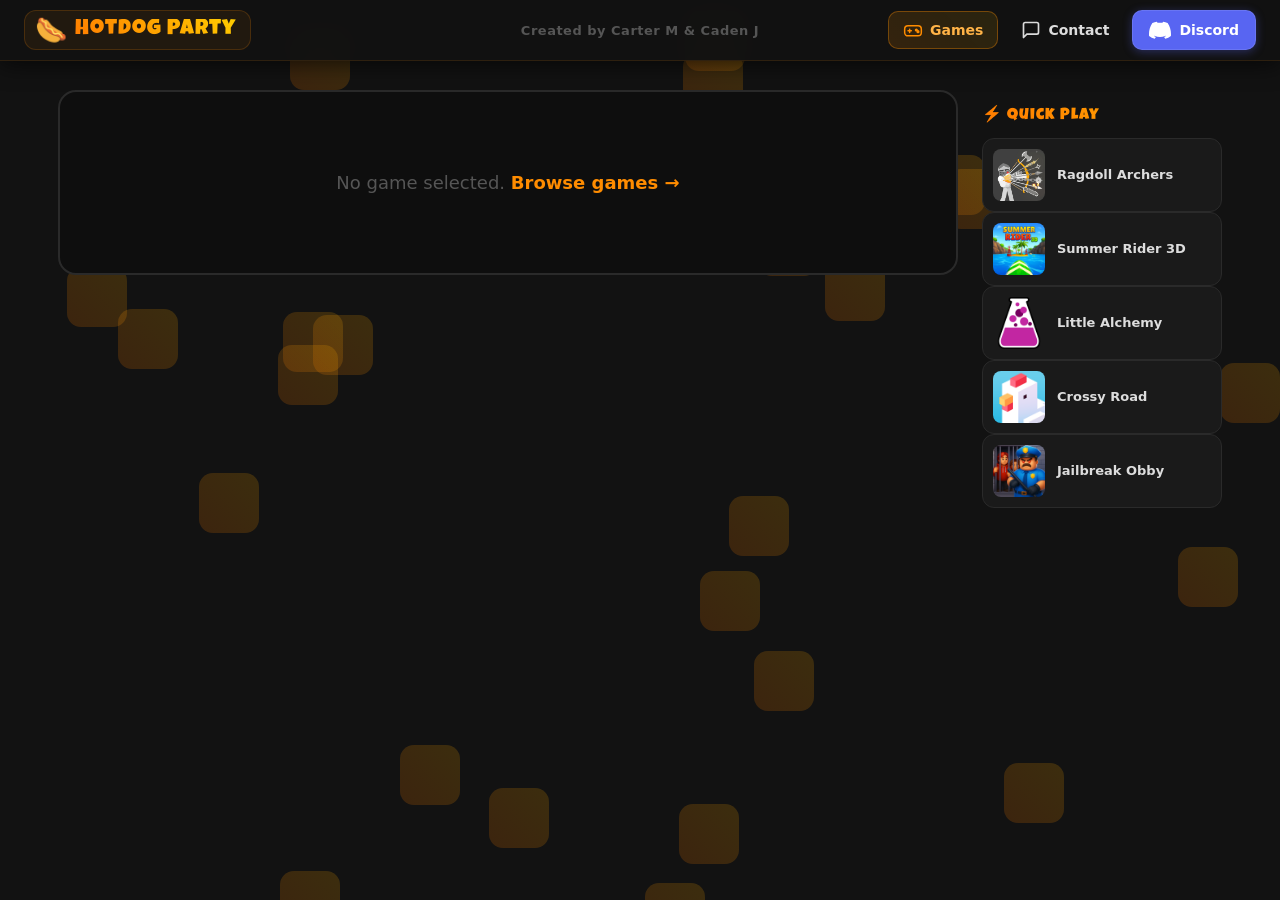
==== commit f1ba1514: "e" ====
--- a/game.html
+++ b/game.html
@@ -88,7 +88,7 @@
 <div class="bg" id="bg"></div>
 
 <div class="topbar">
-  <div class="top-center">Credits: Carter M and Caden J</div>
+  <div class="top-center">Created by Carter M & Caden J</div>
   <a class="top-left" href="index.html">
     <div class="logo-emoji">🌭</div>
     <div class="header-text">Hotdog Party</div>
